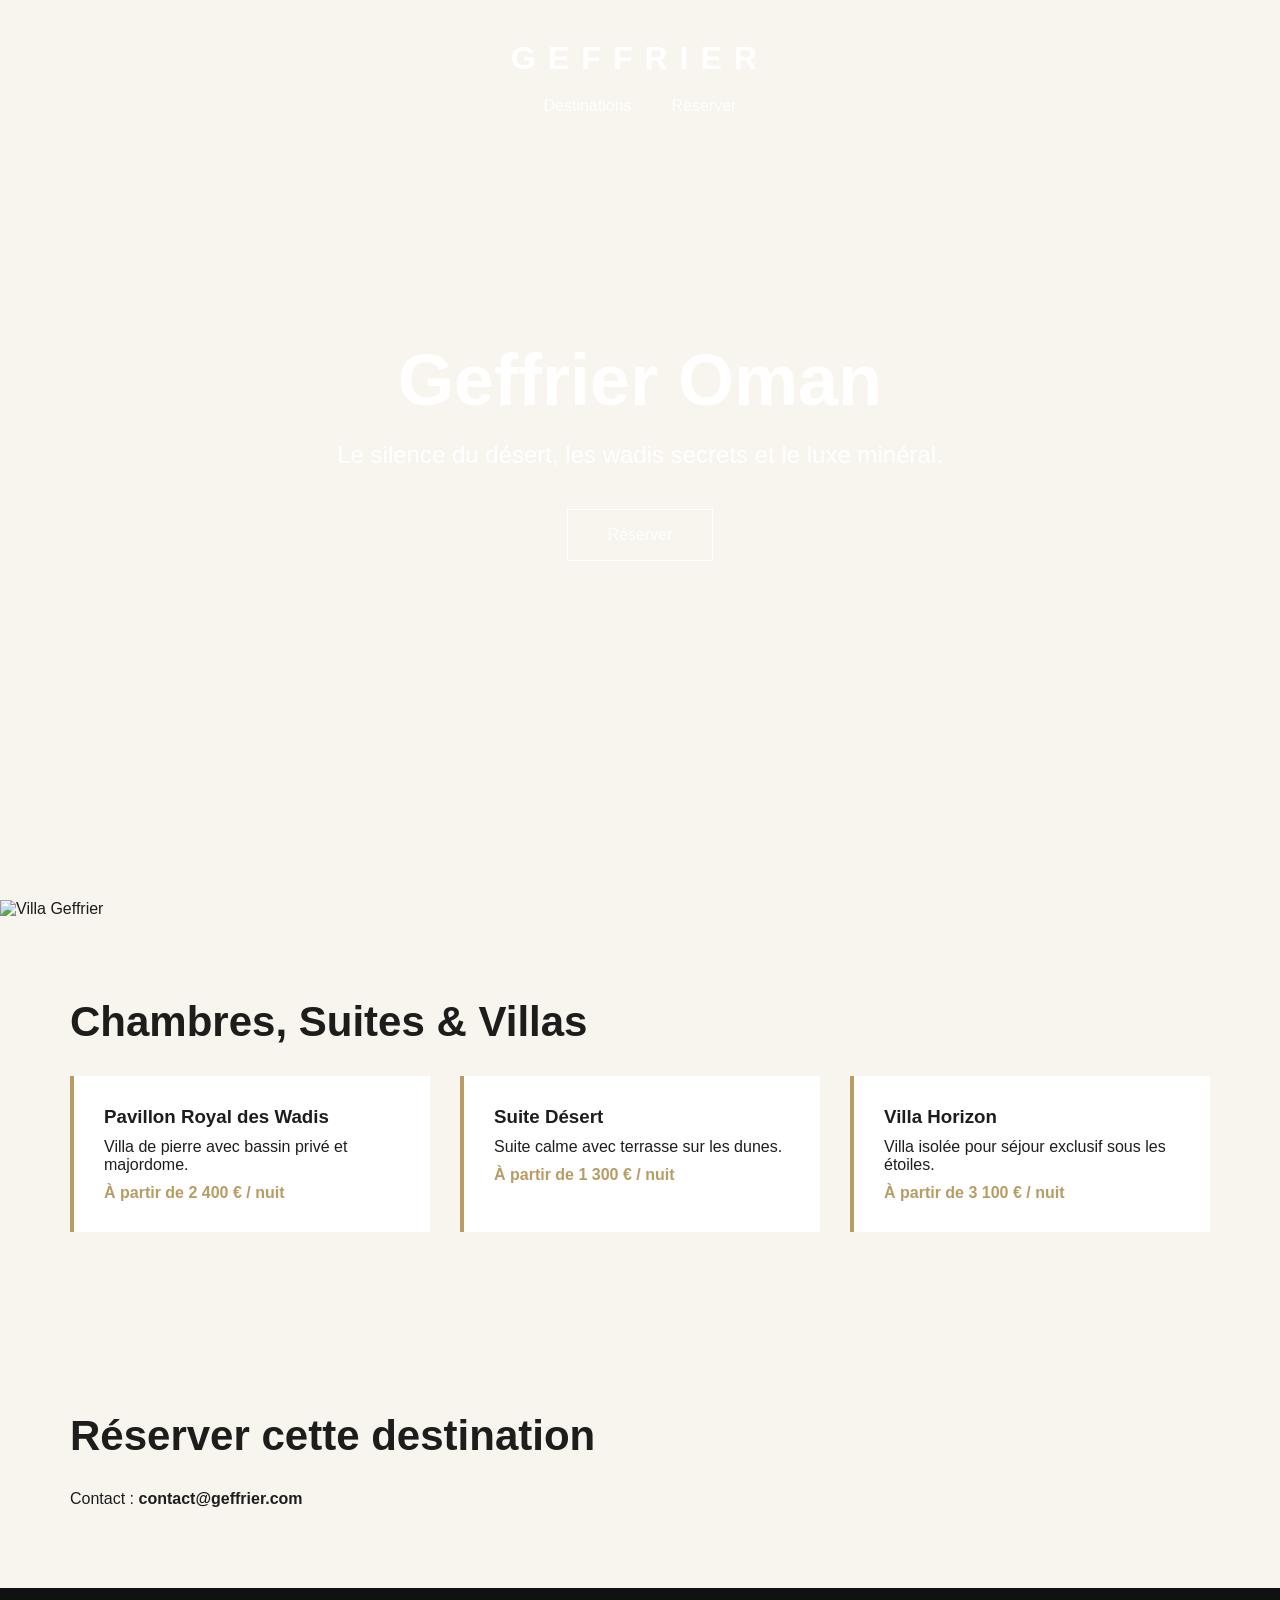
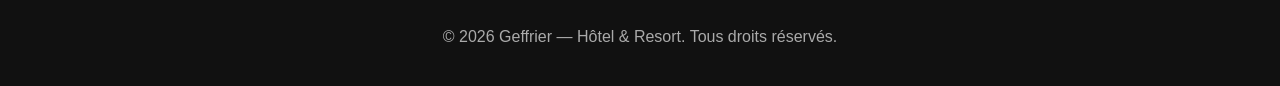
==== oman.html @ 1c103604 "Add image and update room descriptions in oman.html" ====
<!DOCTYPE html>
<html lang="fr">
<head>
<meta charset="UTF-8">
<meta name="viewport" content="width=device-width, initial-scale=1.0">
<title>Geffrier Oman</title>
<link rel="stylesheet" href="style.css">
</head>
<body>
<header>
<nav><a href="index.html"><div class="logo">GEFFRIER</div></a><div class="menu"><a href="index.html#destinations">Destinations</a><a href="index.html#reservation">Réserver</a></div></nav>
<div class="hero">
<h1>Geffrier Oman</h1>
<p>Le silence du désert, les wadis secrets et le luxe minéral.</p>
<a class="btn" href="#reservation">Réserver</a>
</div>
</header>
  <img src="villa.png.PNG" alt="Villa Geffrier" style="width:100%;display:block;">
<section><h2>Chambres, Suites & Villas</h2><div class="grid"><div class="room"><h3>Pavillon Royal des Wadis</h3><p>Villa de pierre avec bassin privé et majordome.</p><div class="price">À partir de 2 400 € / nuit</div></div>
<div class="room"><h3>Suite Désert</h3><p>Suite calme avec terrasse sur les dunes.</p><div class="price">À partir de 1 300 € / nuit</div></div>
<div class="room"><h3>Villa Horizon</h3><p>Villa isolée pour séjour exclusif sous les étoiles.</p><div class="price">À partir de 3 100 € / nuit</div></div></div></section><section id="reservation"><h2>Réserver cette destination</h2><p>Contact : <strong>contact@geffrier.com</strong></p></section>
<footer>© 2026 Geffrier — Hôtel & Resort. Tous droits réservés.</footer>
</body>
</html>
---- style.css ----
*{
  box-sizing:border-box;
  margin:0;
  padding:0;
}

body{
  font-family:Arial,sans-serif;
  background:#f8f5ef;
  color:#1d1d1b;
}

a{
  text-decoration:none;
  color:inherit;
}

header{
  min-height:100vh;
  background:url("accueil.png.PNG") center center/cover no-repeat;
  display:flex;
  flex-direction:column;
  justify-content:center;
  align-items:center;
  text-align:center;
  color:white;
}

nav{
  position:absolute;
  top:40px;
  width:100%;
  text-align:center;
}

.logo{
  font-size:32px;
  letter-spacing:12px;
  font-weight:700;
  margin-bottom:20px;
}

.menu{
  display:flex;
  justify-content:center;
  gap:40px;
  margin-top:20px;
}

.hero{
  max-width:900px;
  padding:20px;
}

.hero h1{
  font-size:72px;
  margin-bottom:20px;
}

.hero p{
  font-size:24px;
  margin-bottom:40px;
}

.btn{
  display:inline-block;
  padding:16px 40px;
  border:1px solid white;
  color:white;
}

section{
  padding:80px 30px;
  max-width:1200px;
  margin:auto;
}

h2{
  font-size:42px;
  margin-bottom:30px;
}

.grid{
  display:grid;
  grid-template-columns:repeat(auto-fit,minmax(280px,1fr));
  gap:30px;
}

.card{
  background:white;
  padding:30px;
  border-radius:12px;
}

.card h3{
  margin-bottom:15px;
  font-size:28px;
}

.card p{
  color:#555;
  line-height:1.6;
}

.room{
  background:white;
  padding:30px;
  border-left:4px solid #b89c63;
  margin-bottom:20px;
}

.room h3{
  margin-bottom:10px;
}

.price{
  margin-top:10px;
  color:#b89c63;
  font-weight:bold;
}

footer{
  background:#111;
  color:#aaa;
  text-align:center;
  padding:40px;
}

@media(max-width:768px){

  .logo{
    font-size:24px;
  }

  .menu{
    flex-direction:column;
    gap:15px;
  }

  .hero h1{
    font-size:46px;
  }

  .hero p{
    font-size:20px;
  }

}
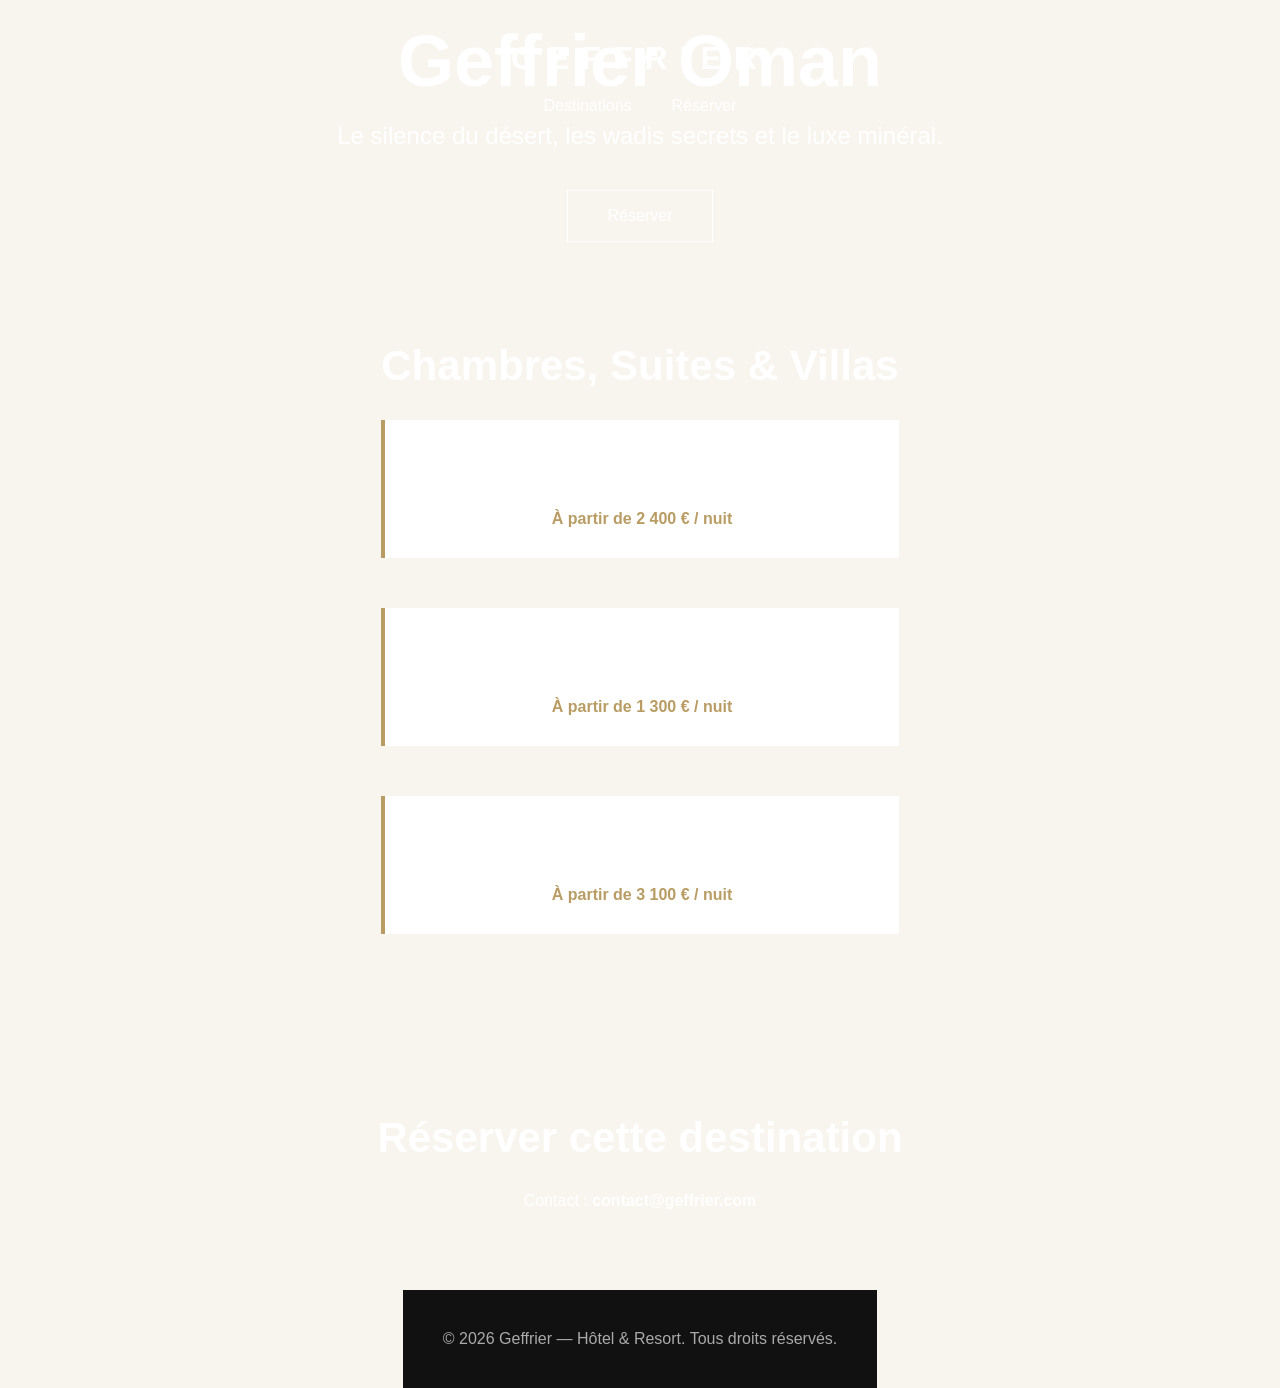
==== commit bb1e5ca2: "Fix HTML structure and update header section" ====
--- a/oman.html
+++ b/oman.html
@@ -14,8 +14,7 @@
 <p>Le silence du désert, les wadis secrets et le luxe minéral.</p>
 <a class="btn" href="#reservation">Réserver</a>
 </div>
-</header>
-  <img src="villa.png.PNG" alt="Villa Geffrier" style="width:100%;display:block;">
+<header class="oman-hero">
 <section><h2>Chambres, Suites & Villas</h2><div class="grid"><div class="room"><h3>Pavillon Royal des Wadis</h3><p>Villa de pierre avec bassin privé et majordome.</p><div class="price">À partir de 2 400 € / nuit</div></div>
 <div class="room"><h3>Suite Désert</h3><p>Suite calme avec terrasse sur les dunes.</p><div class="price">À partir de 1 300 € / nuit</div></div>
 <div class="room"><h3>Villa Horizon</h3><p>Villa isolée pour séjour exclusif sous les étoiles.</p><div class="price">À partir de 3 100 € / nuit</div></div></div></section><section id="reservation"><h2>Réserver cette destination</h2><p>Contact : <strong>contact@geffrier.com</strong></p></section>
